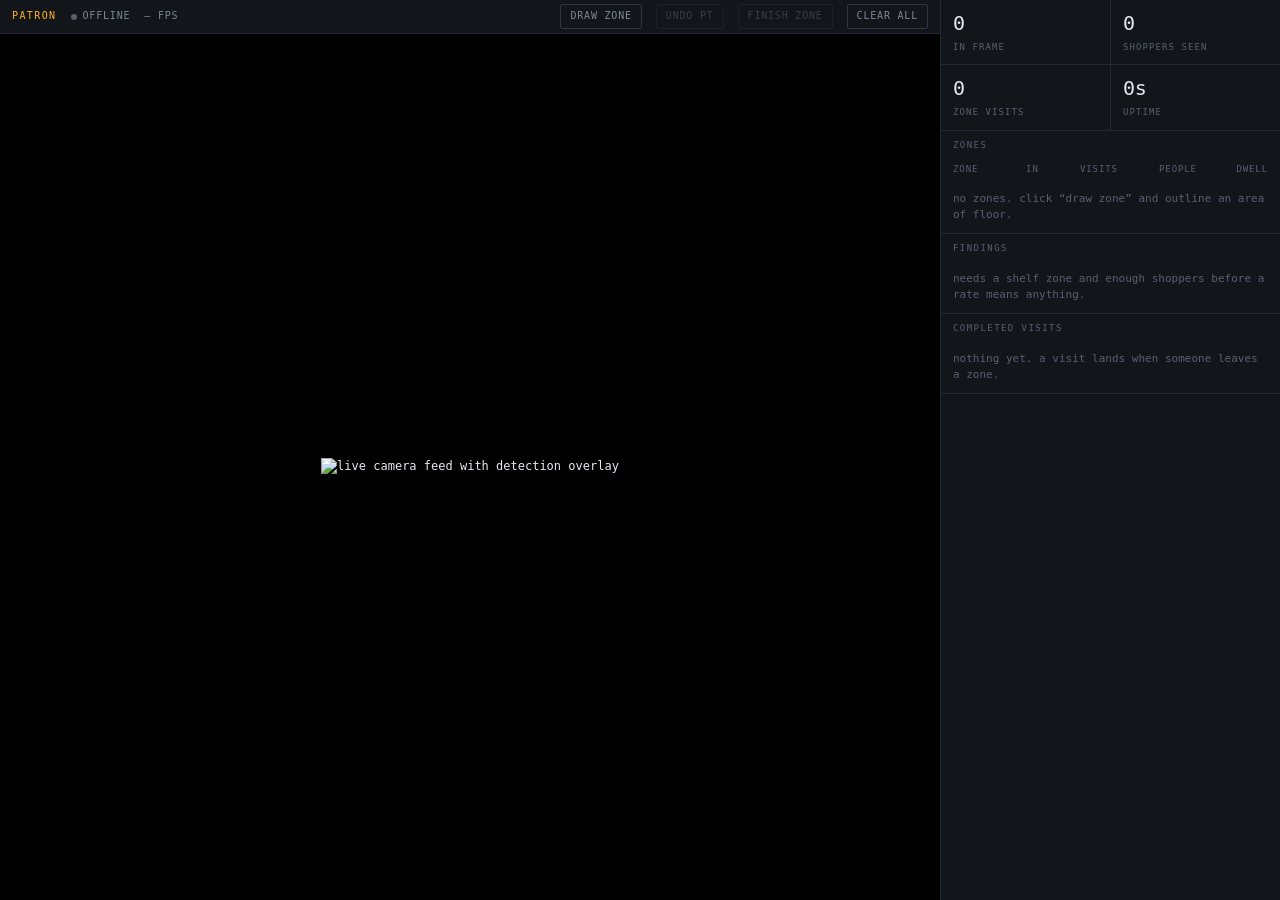
==== src/openv/web/static/index.html @ b13065eb "Rename the project to OpenV and release it under MIT The package, CLI and docs all move from patron " ====
<!doctype html>
<html lang="en">
<head>
<meta charset="utf-8">
<meta name="viewport" content="width=device-width,initial-scale=1">
<title>patron · live</title>
<style>
  :root{
    --bg:#0b0d10; --panel:#12151a; --line:#232833; --line2:#2f3644;
    --fg:#e6e9ef; --dim:#7d8797; --dimmer:#59616f;
    --accent:#ffb020; --cyan:#3fd8e0; --good:#4ade80;
  }
  *{box-sizing:border-box}
  html,body{height:100%}
  body{
    margin:0; background:var(--bg); color:var(--fg);
    font:12px/1.45 ui-monospace,SFMono-Regular,Menlo,Consolas,monospace;
    -webkit-font-smoothing:antialiased;
  }
  .app{display:grid; grid-template-columns:minmax(0,1fr) 340px; height:100vh}
  @media (max-width:900px){ .app{grid-template-columns:1fr; height:auto} }

  /* ---- stage ---- */
  .stage{position:relative; display:flex; flex-direction:column; min-width:0; background:#000}
  .bar{
    display:flex; align-items:center; gap:14px; padding:0 12px; height:34px;
    background:var(--panel); border-bottom:1px solid var(--line); flex:none;
  }
  .brand{color:var(--accent); letter-spacing:.14em; text-transform:uppercase; font-size:10px}
  .bar .sp{flex:1}
  .pill{
    display:inline-flex; align-items:center; gap:6px; color:var(--dim);
    font-size:10px; letter-spacing:.08em; text-transform:uppercase;
  }
  .dot{width:6px;height:6px;border-radius:50%;background:var(--dimmer)}
  .dot.on{background:var(--good); box-shadow:0 0 8px var(--good)}
  button{
    font:inherit; font-size:10px; letter-spacing:.08em; text-transform:uppercase;
    background:transparent; color:var(--dim); border:1px solid var(--line2);
    padding:4px 9px; cursor:pointer; border-radius:2px;
  }
  button:hover{color:var(--fg); border-color:var(--dim)}
  button.on{color:#0b0d10; background:var(--accent); border-color:var(--accent)}
  button:disabled{opacity:.35; cursor:not-allowed}

  /* The feed sizes itself against .view, which has a definite height from
     flex:1 inside a 100vh column. An intermediate auto-height wrapper would make
     the image's max-height:100% cyclic and collapse it to a pixel. */
  .view{position:relative; flex:1; display:flex; align-items:center; justify-content:center; overflow:hidden; min-height:0}
  #feed{display:block; max-width:100%; max-height:100%; object-fit:contain}
  /* Positioned and sized in px by fitCanvas() to match the letterboxed image. */
  #draw{position:absolute; cursor:crosshair; display:none}
  .drawing #draw{display:block}
  .hint{
    position:absolute; left:50%; top:12px; transform:translateX(-50%);
    background:rgba(11,13,16,.9); border:1px solid var(--line2); color:var(--dim);
    padding:5px 10px; font-size:10px; letter-spacing:.06em; border-radius:2px; display:none;
  }
  .drawing .hint{display:block}

  /* ---- rail ---- */
  .rail{
    background:var(--panel); border-left:1px solid var(--line);
    display:flex; flex-direction:column; min-height:0; overflow-y:auto;
  }
  .sec{border-bottom:1px solid var(--line)}
  .sec > h2{
    margin:0; padding:8px 12px 6px; font-size:9px; font-weight:500;
    letter-spacing:.16em; text-transform:uppercase; color:var(--dimmer);
  }
  .kpis{display:grid; grid-template-columns:1fr 1fr; gap:1px; background:var(--line)}
  .kpi{background:var(--panel); padding:9px 12px}
  .kpi b{display:block; font-size:20px; font-weight:500; letter-spacing:-.02em}
  .kpi span{font-size:9px; letter-spacing:.12em; text-transform:uppercase; color:var(--dimmer)}

  table{width:100%; border-collapse:collapse}
  th,td{padding:5px 12px; text-align:right; font-weight:400}
  th{font-size:9px; letter-spacing:.1em; text-transform:uppercase; color:var(--dimmer)}
  th:first-child,td:first-child{text-align:left}
  tbody tr{border-top:1px solid var(--line)}
  td.z{color:var(--fg)}
  td.in{color:var(--cyan)}
  .swatch{display:inline-block;width:7px;height:7px;margin-right:6px;border-radius:1px;vertical-align:middle}

  .feed{max-height:230px; overflow-y:auto}
  .ev{display:flex; gap:8px; padding:4px 12px; border-top:1px solid var(--line); color:var(--dim)}
  .ev b{color:var(--fg); font-weight:400}
  .ev .d{margin-left:auto; color:var(--accent)}
  .empty{padding:10px 12px; color:var(--dimmer); font-size:11px}
  .err{padding:8px 12px; color:#ff6b6b; font-size:11px; border-top:1px solid var(--line)}

  .find{padding:7px 12px; border-top:1px solid var(--line); display:flex; gap:8px}
  .find .sev{
    flex:none; width:20px; text-align:center; font-weight:600;
    letter-spacing:-.05em; padding-top:1px;
  }
  .find .body{min-width:0}
  .find .txt{color:var(--fg)}
  .find .fun{color:var(--dimmer); margin-top:2px}
  .sev-high{color:#ff6b6b}
  .sev-medium{color:var(--accent)}
  .sev-low{color:var(--dimmer)}
  .sev-none{color:var(--dimmer)}
</style>
</head>
<body>
<div class="app" id="app">
  <div class="stage">
    <div class="bar">
      <span class="brand">patron</span>
      <span class="pill"><i class="dot" id="live"></i><span id="livetxt">connecting</span></span>
      <span class="pill" id="fps">— fps</span>
      <span class="sp"></span>
      <button id="drawBtn">draw zone</button>
      <button id="undoBtn" disabled>undo pt</button>
      <button id="doneBtn" disabled>finish zone</button>
      <button id="clearBtn">clear all</button>
    </div>
    <div class="view">
      <img id="feed" src="/stream" alt="live camera feed with detection overlay">
      <canvas id="draw"></canvas>
      <div class="hint">click to place points · at least 3 · then finish zone</div>
    </div>
  </div>

  <aside class="rail">
    <section class="sec" id="floorSec" style="display:none">
      <h2>floor plan</h2>
      <canvas id="floorCv" width="320" height="320"></canvas>
      <div class="empty" id="floorNote"></div>
    </section>

    <section class="sec">
      <div class="kpis">
        <div class="kpi"><b id="pnow">0</b><span>in frame</span></div>
        <div class="kpi"><b id="ptot">0</b><span>shoppers seen</span></div>
        <div class="kpi"><b id="vtot">0</b><span>zone visits</span></div>
        <div class="kpi"><b id="up">0s</b><span>uptime</span></div>
      </div>
    </section>

    <section class="sec">
      <h2>zones</h2>
      <table>
        <thead><tr><th>zone</th><th>in</th><th>visits</th><th>people</th><th>dwell</th></tr></thead>
        <tbody id="ztb"></tbody>
      </table>
      <div class="empty" id="zempty">no zones. click “draw zone” and outline an area of floor.</div>
    </section>

    <section class="sec">
      <h2>findings</h2>
      <div id="findings"></div>
      <div class="empty" id="findempty">
        needs a shelf zone and enough shoppers before a rate means anything.
      </div>
    </section>

    <section class="sec">
      <h2>completed visits</h2>
      <div class="feed" id="feedList"></div>
      <div class="empty" id="fempty">nothing yet. a visit lands when someone leaves a zone.</div>
    </section>

    <div class="err" id="err" style="display:none"></div>
  </aside>
</div>

<script>
const COLORS = ['#ffb020','#3fd8e0','#ff6bd6','#4ade80','#c8c832','#9b6bff'];
const img  = document.getElementById('feed');
const cv   = document.getElementById('draw');
const ctx  = cv.getContext('2d');
const app  = document.getElementById('app');

let source = {w:1280, h:960};
let zones  = [];
let pts    = [];
let drawing = false;

/* ---------- geometry ---------- */
// The feed element is letterboxed by CSS, so canvas pixels and source pixels
// differ. Zones are stored in SOURCE coordinates so they survive a resize.
function fitCanvas(){
  const r = img.getBoundingClientRect();
  if (r.width < 2 || r.height < 2) return;   // stream not decoded yet
  const p = img.parentElement.getBoundingClientRect();
  // object-fit:contain letterboxes the image inside its box, so the canvas is
  // pinned to the image's actual painted rect rather than stretched over .view.
  cv.style.left   = (r.left - p.left) + 'px';
  cv.style.top    = (r.top  - p.top)  + 'px';
  cv.style.width  = r.width  + 'px';
  cv.style.height = r.height + 'px';
  cv.width  = Math.round(r.width);
  cv.height = Math.round(r.height);
  redraw();
}
const toSource  = (x,y) => [x * source.w / cv.width, y * source.h / cv.height];
const toCanvas  = (x,y) => [x * cv.width / source.w, y * cv.height / source.h];

function redraw(){
  ctx.clearRect(0,0,cv.width,cv.height);

  zones.forEach((z,i) => {
    const c = COLORS[i % COLORS.length];
    ctx.beginPath();
    z.polygon.forEach(([x,y],k) => {
      const [cx,cy] = toCanvas(x,y);
      k ? ctx.lineTo(cx,cy) : ctx.moveTo(cx,cy);
    });
    ctx.closePath();
    ctx.fillStyle = c + '22'; ctx.fill();
    ctx.strokeStyle = c; ctx.lineWidth = 1.5; ctx.stroke();
  });

  if (pts.length){
    ctx.beginPath();
    pts.forEach(([x,y],k) => {
      const [cx,cy] = toCanvas(x,y);
      k ? ctx.lineTo(cx,cy) : ctx.moveTo(cx,cy);
    });
    ctx.strokeStyle = '#fff'; ctx.lineWidth = 1.5; ctx.stroke();
    pts.forEach(([x,y]) => {
      const [cx,cy] = toCanvas(x,y);
      ctx.beginPath(); ctx.arc(cx,cy,3.5,0,7); ctx.fillStyle = '#fff'; ctx.fill();
    });
  }
}

cv.addEventListener('click', e => {
  const r = cv.getBoundingClientRect();
  pts.push(toSource(e.clientX - r.left, e.clientY - r.top));
  document.getElementById('undoBtn').disabled = false;
  document.getElementById('doneBtn').disabled = pts.length < 3;
  redraw();
});

/* ---------- toolbar ---------- */
const drawBtn = document.getElementById('drawBtn');
drawBtn.onclick = () => {
  drawing = !drawing;
  app.classList.toggle('drawing', drawing);
  drawBtn.classList.toggle('on', drawing);
  drawBtn.textContent = drawing ? 'drawing…' : 'draw zone';
  if (drawing) fitCanvas();
};
document.getElementById('undoBtn').onclick = () => {
  pts.pop();
  document.getElementById('undoBtn').disabled = !pts.length;
  document.getElementById('doneBtn').disabled = pts.length < 3;
  redraw();
};
document.getElementById('doneBtn').onclick = async () => {
  if (pts.length < 3) return;
  const name = (prompt('zone name (e.g. endcap, doorway, aisle):') || '').trim();
  if (!name) return;
  if (zones.some(z => z.name === name)) { alert('that name is taken'); return; }
  // Nothing about the polygon says whether it is a shelf face or a patch of
  // floor, so it has to be asked. Getting it wrong is silent: the zone just
  // reports nothing.
  const kind = confirm(
    'Is this a shelf zone?\n\n' +
    'OK      shelf, tested against wrists, produces reaches (needs --pose)\n' +
    'Cancel  floor, tested against foot points, produces visits'
  ) ? 'shelf' : 'floor';
  zones.push({name, kind, polygon: pts.slice()});
  pts = [];
  document.getElementById('undoBtn').disabled = true;
  document.getElementById('doneBtn').disabled = true;
  await save();
  redraw();
};
document.getElementById('clearBtn').onclick = async () => {
  if (!zones.length && !pts.length) return;
  if (!confirm('remove all zones and reset the counts?')) return;
  zones = []; pts = [];
  await save();
  redraw();
};

async function save(){
  const r = await fetch('/api/zones', {
    method:'POST', headers:{'Content-Type':'application/json'},
    body: JSON.stringify({zones})
  });
  const j = await r.json();
  if (!j.ok) showErr(j.error || 'could not save zones');
}
function showErr(msg){
  const el = document.getElementById('err');
  el.style.display = msg ? 'block' : 'none';
  el.textContent = msg || '';
}

/* ---------- polling ---------- */
async function loadZones(){
  const j = await (await fetch('/api/zones')).json();
  source = {w: j.width, h: j.height};
  zones = j.zones.map(z => ({name:z.name, kind:z.kind, polygon:z.polygon}));
  fitCanvas();
}

function fmtUp(s){
  if (s < 60) return s + 's';
  const m = Math.floor(s/60);
  return m < 60 ? m + 'm ' + (s%60) + 's' : Math.floor(m/60) + 'h ' + (m%60) + 'm';
}

async function tick(){
  try {
    const s = await (await fetch('/api/stats')).json();

    document.getElementById('live').classList.toggle('on', s.running && !s.error);
    document.getElementById('livetxt').textContent = s.error ? 'error' : (s.running ? 'live' : 'stopped');
    document.getElementById('fps').textContent = s.fps + ' fps';
    document.getElementById('pnow').textContent = s.people_now;
    document.getElementById('ptot').textContent = s.shoppers_total;
    document.getElementById('up').textContent   = fmtUp(s.uptime_s);
    document.getElementById('vtot').textContent = s.zones.reduce((a,z)=>a+z.visits,0);
    showErr(s.error);

    const tb = document.getElementById('ztb');
    tb.innerHTML = s.zones.map((z,i) => {
      const c = COLORS[i % COLORS.length];
      return `<tr>
        <td class="z"><i class="swatch" style="background:${c}"></i>${z.name}</td>
        <td class="in">${z.inside}</td><td>${z.visits}</td>
        <td>${z.shoppers}</td><td>${z.mean_dwell}s</td></tr>`;
    }).join('');
    document.getElementById('zempty').style.display = s.zones.length ? 'none' : 'block';

    const MARK = {high:'!!', medium:'!', low:'', none:'?'};
    document.getElementById('findings').innerHTML = (s.findings || []).map(f =>
      `<div class="find">
         <span class="sev sev-${f.severity}">${MARK[f.severity] ?? ''}</span>
         <span class="body">
           <span class="txt">${f.headline}</span>
           <span class="fun">passed ${f.passed} &rarr; stopped ${f.stopped} &rarr; reached ${f.reached}</span>
         </span>
       </div>`
    ).join('');
    document.getElementById('findempty').style.display =
      (s.findings || []).length ? 'none' : 'block';

    document.getElementById('feedList').innerHTML = s.recent.map(v =>
      `<div class="ev"><b>#${v.track_id}</b><span>${v.zone}</span>` +
      `<span class="d">${v.kind === 'reach' ? 'reach ' : ''}${v.dwell}s</span></div>`
    ).join('');
    document.getElementById('fempty').style.display = s.recent.length ? 'none' : 'block';
  } catch (e) {
    document.getElementById('live').classList.remove('on');
    document.getElementById('livetxt').textContent = 'offline';
  }
}

/* ---------- floor plan ---------- */
/* Positions arrive in store floor coordinates, not pixels, which is what will
   eventually let several cameras draw into one of these. */
const floorCv = document.getElementById('floorCv');
const floorCtx = floorCv.getContext('2d');
let floorOff = false;

function floorToCanvas(extent, x, y){
  const [minX, minY, maxX, maxY] = extent;
  return [
    (x - minX) / (maxX - minX) * floorCv.width,
    // y flipped, so the plan reads the way a floor plan does.
    (maxY - y) / (maxY - minY) * floorCv.height,
  ];
}

function drawFloor(f){
  const ctx = floorCtx, W = floorCv.width, H = floorCv.height;
  ctx.clearRect(0, 0, W, H);
  ctx.fillStyle = '#15151a';
  ctx.fillRect(0, 0, W, H);

  const [minX, minY, maxX, maxY] = f.extent;

  // Grid in real units, so distance on the plan is readable by eye.
  ctx.strokeStyle = '#2a2a33';
  ctx.lineWidth = 1;
  for (let x = Math.ceil(minX); x <= maxX; x++){
    const [cx] = floorToCanvas(f.extent, x, 0);
    ctx.beginPath(); ctx.moveTo(cx, 0); ctx.lineTo(cx, H); ctx.stroke();
  }
  for (let y = Math.ceil(minY); y <= maxY; y++){
    const [, cy] = floorToCanvas(f.extent, 0, y);
    ctx.beginPath(); ctx.moveTo(0, cy); ctx.lineTo(W, cy); ctx.stroke();
  }

  ctx.strokeStyle = '#4a6b8a';
  ctx.lineWidth = 1.5;
  for (const t of f.trails){
    ctx.beginPath();
    t.points.forEach(([x, y], i) => {
      const [cx, cy] = floorToCanvas(f.extent, x, y);
      i ? ctx.lineTo(cx, cy) : ctx.moveTo(cx, cy);
    });
    ctx.stroke();
  }

  for (const p of f.positions){
    const [cx, cy] = floorToCanvas(f.extent, p.x, p.y);
    ctx.beginPath(); ctx.arc(cx, cy, 4.5, 0, 7);
    ctx.fillStyle = '#ffc400'; ctx.fill();
    ctx.strokeStyle = '#111'; ctx.lineWidth = 1; ctx.stroke();
  }
}

async function floorTick(){
  if (floorOff) return;
  try {
    const f = await (await fetch('/api/floor')).json();
    if (!f.enabled){
      // No calibration on this camera. Stop asking rather than poll forever.
      floorOff = true;
      return;
    }
    document.getElementById('floorSec').style.display = 'block';
    drawFloor(f);
    const note = document.getElementById('floorNote');
    note.textContent = f.verified
      ? `${f.positions.length} on floor · grid 1${f.units}`
      : `${f.positions.length} on floor · grid 1${f.units} · calibration unverified, only 4 points`;
    note.style.display = 'block';
  } catch (e) { /* the next tick retries */ }
}

// An MJPEG stream never fires a reliable `load` event, so sizing the canvas off
// that leaves it at 1x0 and existing zones render invisibly. Observing the element
// covers first layout, first decoded frame, and window resizes in one path.
new ResizeObserver(fitCanvas).observe(img);
loadZones();
setInterval(tick, 700);
tick();
setInterval(floorTick, 700);
floorTick();
</script>
</body>
</html>
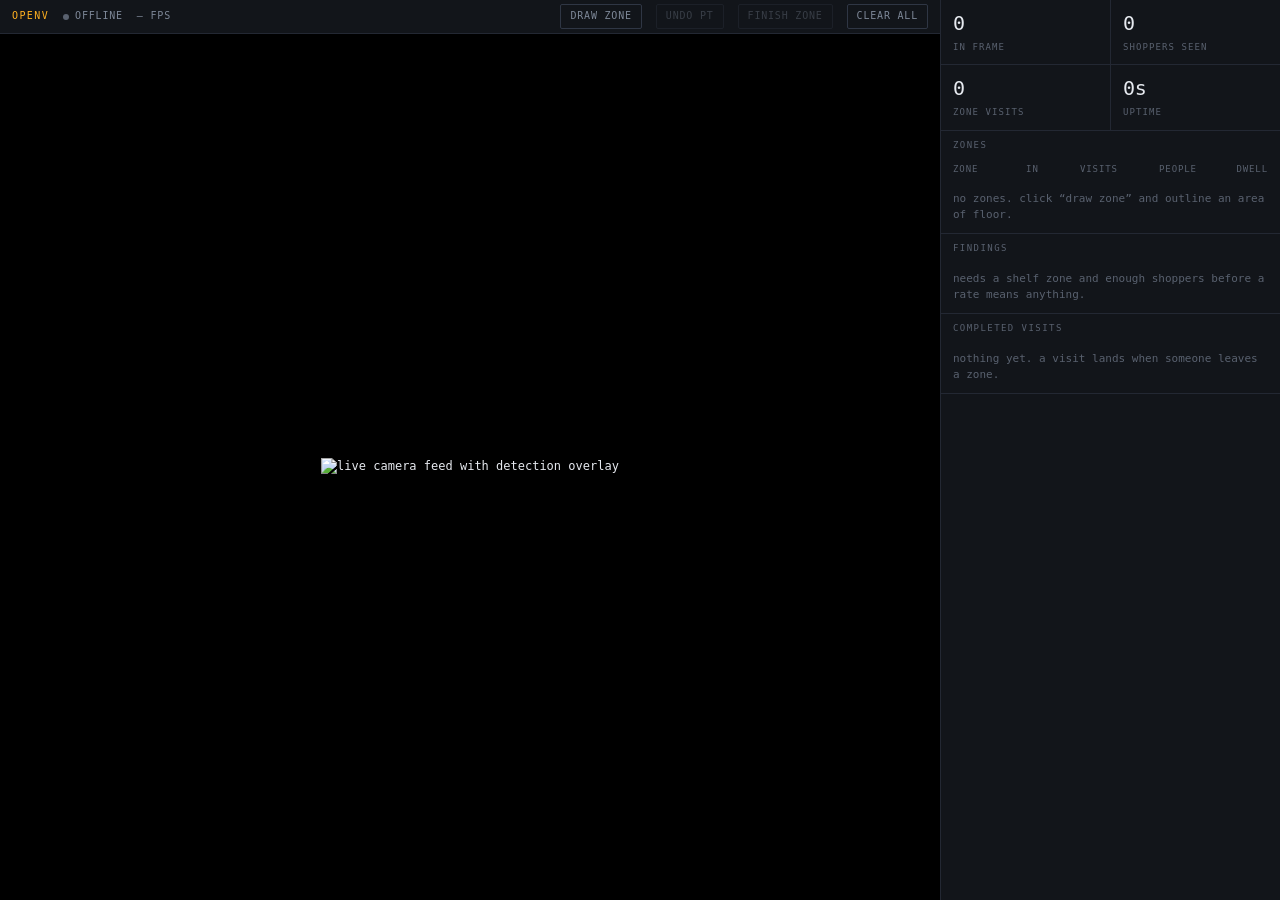
==== commit d643c325: "Join zone measurements to the store map, and export what a brand can be told OpenV measured zones an" ====
--- a/src/openv/web/static/index.html
+++ b/src/openv/web/static/index.html
@@ -3,7 +3,7 @@
 <head>
 <meta charset="utf-8">
 <meta name="viewport" content="width=device-width,initial-scale=1">
-<title>patron · live</title>
+<title>openv · live</title>
 <style>
   :root{
     --bg:#0b0d10; --panel:#12151a; --line:#232833; --line2:#2f3644;
@@ -107,7 +107,7 @@
 <div class="app" id="app">
   <div class="stage">
     <div class="bar">
-      <span class="brand">patron</span>
+      <span class="brand">openv</span>
       <span class="pill"><i class="dot" id="live"></i><span id="livetxt">connecting</span></span>
       <span class="pill" id="fps">— fps</span>
       <span class="sp"></span>
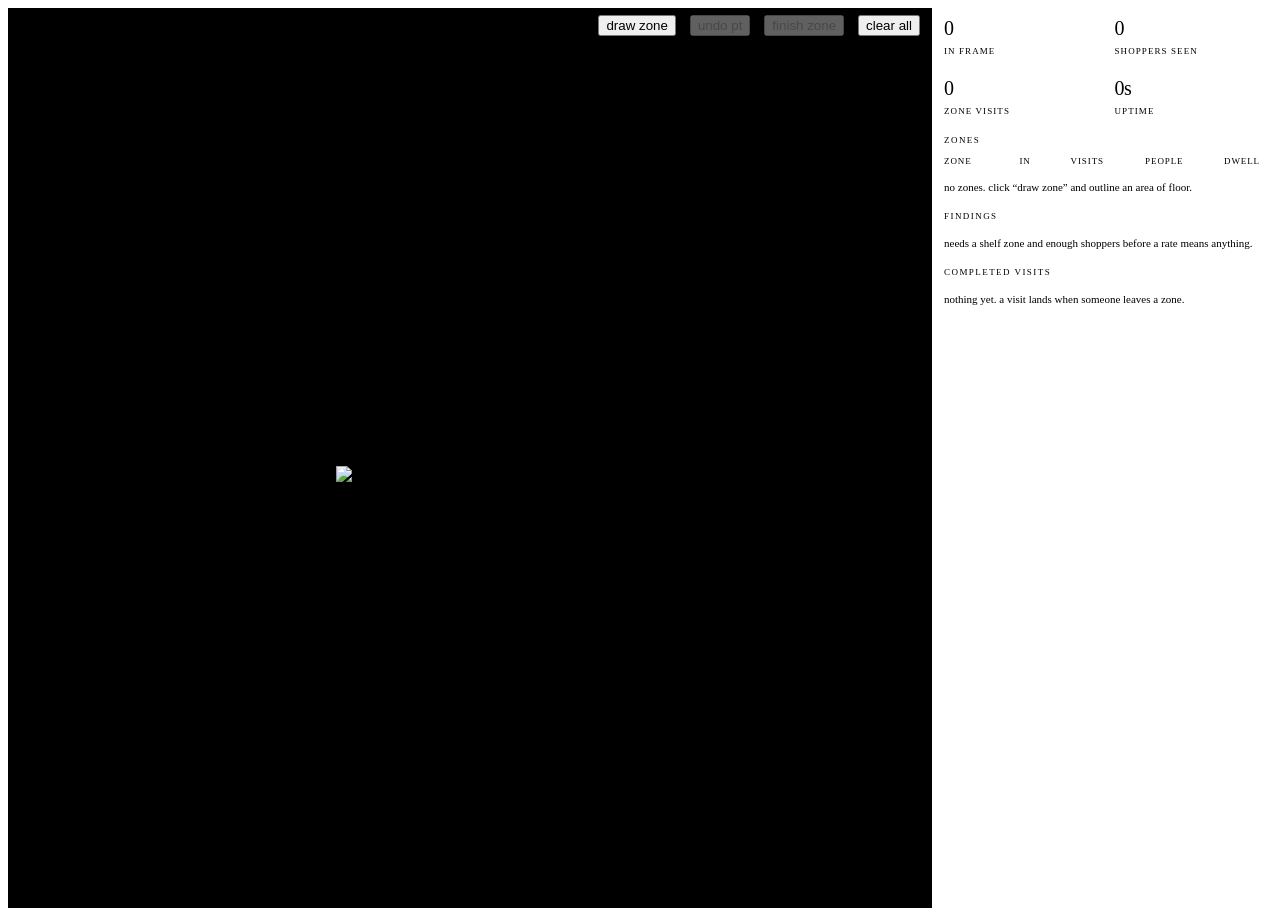
==== commit e6055deb: "Fuse every camera into one floor, and draw the store in 3D Cameras with a floor calibration already " ====
--- a/src/openv/web/static/index.html
+++ b/src/openv/web/static/index.html
@@ -4,19 +4,8 @@
 <meta charset="utf-8">
 <meta name="viewport" content="width=device-width,initial-scale=1">
 <title>openv · live</title>
+<!--THEME-->
 <style>
-  :root{
-    --bg:#0b0d10; --panel:#12151a; --line:#232833; --line2:#2f3644;
-    --fg:#e6e9ef; --dim:#7d8797; --dimmer:#59616f;
-    --accent:#ffb020; --cyan:#3fd8e0; --good:#4ade80;
-  }
-  *{box-sizing:border-box}
-  html,body{height:100%}
-  body{
-    margin:0; background:var(--bg); color:var(--fg);
-    font:12px/1.45 ui-monospace,SFMono-Regular,Menlo,Consolas,monospace;
-    -webkit-font-smoothing:antialiased;
-  }
   .app{display:grid; grid-template-columns:minmax(0,1fr) 340px; height:100vh}
   @media (max-width:900px){ .app{grid-template-columns:1fr; height:auto} }
 
@@ -26,23 +15,13 @@
     display:flex; align-items:center; gap:14px; padding:0 12px; height:34px;
     background:var(--panel); border-bottom:1px solid var(--line); flex:none;
   }
-  .brand{color:var(--accent); letter-spacing:.14em; text-transform:uppercase; font-size:10px}
   .bar .sp{flex:1}
   .pill{
     display:inline-flex; align-items:center; gap:6px; color:var(--dim);
     font-size:10px; letter-spacing:.08em; text-transform:uppercase;
   }
-  .dot{width:6px;height:6px;border-radius:50%;background:var(--dimmer)}
+  .dot{width:6px;height:6px;background:var(--dimmer)}
   .dot.on{background:var(--good); box-shadow:0 0 8px var(--good)}
-  button{
-    font:inherit; font-size:10px; letter-spacing:.08em; text-transform:uppercase;
-    background:transparent; color:var(--dim); border:1px solid var(--line2);
-    padding:4px 9px; cursor:pointer; border-radius:2px;
-  }
-  button:hover{color:var(--fg); border-color:var(--dim)}
-  button.on{color:#0b0d10; background:var(--accent); border-color:var(--accent)}
-  button:disabled{opacity:.35; cursor:not-allowed}
-
   /* The feed sizes itself against .view, which has a definite height from
      flex:1 inside a 100vh column. An intermediate auto-height wrapper would make
      the image's max-height:100% cyclic and collapse it to a pixel. */
@@ -53,8 +32,8 @@
   .drawing #draw{display:block}
   .hint{
     position:absolute; left:50%; top:12px; transform:translateX(-50%);
-    background:rgba(11,13,16,.9); border:1px solid var(--line2); color:var(--dim);
-    padding:5px 10px; font-size:10px; letter-spacing:.06em; border-radius:2px; display:none;
+    background:rgba(7,9,11,.9); border:1px solid var(--line2); color:var(--dim);
+    padding:5px 10px; font-size:10px; letter-spacing:.06em; display:none;
   }
   .drawing .hint{display:block}
 
@@ -85,9 +64,9 @@
   .feed{max-height:230px; overflow-y:auto}
   .ev{display:flex; gap:8px; padding:4px 12px; border-top:1px solid var(--line); color:var(--dim)}
   .ev b{color:var(--fg); font-weight:400}
-  .ev .d{margin-left:auto; color:var(--accent)}
+  .ev .d{margin-left:auto; color:var(--fg)}
   .empty{padding:10px 12px; color:var(--dimmer); font-size:11px}
-  .err{padding:8px 12px; color:#ff6b6b; font-size:11px; border-top:1px solid var(--line)}
+  .err{padding:8px 12px; color:var(--high); font-size:11px; border-top:1px solid var(--line)}
 
   .find{padding:7px 12px; border-top:1px solid var(--line); display:flex; gap:8px}
   .find .sev{
@@ -96,11 +75,14 @@
   }
   .find .body{min-width:0}
   .find .txt{color:var(--fg)}
+  .find .txt,.find .fun{display:block}
   .find .fun{color:var(--dimmer); margin-top:2px}
-  .sev-high{color:#ff6b6b}
-  .sev-medium{color:var(--accent)}
-  .sev-low{color:var(--dimmer)}
-  .sev-none{color:var(--dimmer)}
+  /* The 3D map shares the stage with the camera feed and replaces it when on. */
+  #map3d{position:absolute; inset:0; width:100%; height:100%; display:none;
+         cursor:grab; touch-action:none;
+         background:radial-gradient(ellipse at 50% 38%, #0d1218 0%, var(--bg) 70%)}
+  .mapping #map3d{display:block}
+  .mapping #feed{visibility:hidden}
 </style>
 </head>
 <body>
@@ -111,6 +93,7 @@
       <span class="pill"><i class="dot" id="live"></i><span id="livetxt">connecting</span></span>
       <span class="pill" id="fps">— fps</span>
       <span class="sp"></span>
+      <button id="mapBtn" class="ghost" style="display:none">3d map</button>
       <button id="drawBtn">draw zone</button>
       <button id="undoBtn" disabled>undo pt</button>
       <button id="doneBtn" disabled>finish zone</button>
@@ -119,6 +102,7 @@
     <div class="view">
       <img id="feed" src="/stream" alt="live camera feed with detection overlay">
       <canvas id="draw"></canvas>
+      <canvas id="map3d"></canvas>
       <div class="hint">click to place points · at least 3 · then finish zone</div>
     </div>
   </div>
@@ -166,8 +150,9 @@
   </aside>
 </div>
 
+<script src="/static/map3d.js"></script>
 <script>
-const COLORS = ['#ffb020','#3fd8e0','#ff6bd6','#4ade80','#c8c832','#9b6bff'];
+const COLORS = ['#6fd6ff','#b48cff','#ffd166','#5eead4','#ff8fab','#a3e635'];
 const img  = document.getElementById('feed');
 const cv   = document.getElementById('draw');
 const ctx  = cv.getContext('2d');
@@ -329,6 +314,7 @@
     }).join('');
     document.getElementById('zempty').style.display = s.zones.length ? 'none' : 'block';
 
+    lastFindings = s.findings || [];
     const MARK = {high:'!!', medium:'!', low:'', none:'?'};
     document.getElementById('findings').innerHTML = (s.findings || []).map(f =>
       `<div class="find">
@@ -372,13 +358,13 @@
 function drawFloor(f){
   const ctx = floorCtx, W = floorCv.width, H = floorCv.height;
   ctx.clearRect(0, 0, W, H);
-  ctx.fillStyle = '#15151a';
+  ctx.fillStyle = '#0c0f13';
   ctx.fillRect(0, 0, W, H);
 
   const [minX, minY, maxX, maxY] = f.extent;
 
   // Grid in real units, so distance on the plan is readable by eye.
-  ctx.strokeStyle = '#2a2a33';
+  ctx.strokeStyle = '#1a2028';
   ctx.lineWidth = 1;
   for (let x = Math.ceil(minX); x <= maxX; x++){
     const [cx] = floorToCanvas(f.extent, x, 0);
@@ -389,7 +375,7 @@
     ctx.beginPath(); ctx.moveTo(0, cy); ctx.lineTo(W, cy); ctx.stroke();
   }
 
-  ctx.strokeStyle = '#4a6b8a';
+  ctx.strokeStyle = 'rgba(111,214,255,.45)';
   ctx.lineWidth = 1.5;
   for (const t of f.trails){
     ctx.beginPath();
@@ -403,8 +389,42 @@
   for (const p of f.positions){
     const [cx, cy] = floorToCanvas(f.extent, p.x, p.y);
     ctx.beginPath(); ctx.arc(cx, cy, 4.5, 0, 7);
-    ctx.fillStyle = '#ffc400'; ctx.fill();
-    ctx.strokeStyle = '#111'; ctx.lineWidth = 1; ctx.stroke();
+    ctx.fillStyle = '#6fd6ff'; ctx.fill();
+    ctx.strokeStyle = '#07090b'; ctx.lineWidth = 1; ctx.stroke();
+  }
+}
+
+/* ---------- 3D map ---------- */
+/* The same floor positions, standing in the store. Needs a floor calibration;
+   a store map adds the fixtures. One camera here: `openv map3d --live` is the
+   view that joins several. */
+let map3d = null, mapScene = null, lastFindings = [];
+const mapBtn = document.getElementById('mapBtn');
+
+async function loadScene(){
+  try {
+    const scene = await (await fetch('/api/scene')).json();
+    if (!scene.enabled) return;
+    mapScene = scene;
+    mapBtn.style.display = '';
+  } catch (e) { /* no scene, no button */ }
+}
+mapBtn.onclick = () => {
+  const on = !app.classList.contains('mapping');
+  app.classList.toggle('mapping', on);
+  mapBtn.classList.toggle('on', on);
+  if (on && !map3d) map3d = new StoreMap3D(document.getElementById('map3d'), mapScene);
+  if (on) map3d.resize();
+};
+function paintFixtures(findings){
+  // Fixture colour follows the live findings, so the block and the panel
+  // beside it never disagree.
+  if (!mapScene) return;
+  const byZone = Object.fromEntries(findings.map(f => [f.zone, f]));
+  for (const fx of mapScene.fixtures){
+    const f = byZone[fx.zone];
+    fx.severity = f ? f.severity : 'none';
+    fx.readout = f ? `${f.reached} / ${f.passed} REACHED` : 'WATCHING';
   }
 }
 
@@ -419,6 +439,13 @@
     }
     document.getElementById('floorSec').style.display = 'block';
     drawFloor(f);
+    if (map3d && app.classList.contains('mapping')){
+      paintFixtures(lastFindings);
+      map3d.setLive(
+        f.positions.map(p => ({id:p.track_id, tag:'#' + p.track_id, x:p.x, y:p.y, cameras:1})),
+        performance.now() / 1000
+      );
+    }
     const note = document.getElementById('floorNote');
     note.textContent = f.verified
       ? `${f.positions.length} on floor · grid 1${f.units}`
@@ -432,6 +459,7 @@
 // covers first layout, first decoded frame, and window resizes in one path.
 new ResizeObserver(fitCanvas).observe(img);
 loadZones();
+loadScene();
 setInterval(tick, 700);
 tick();
 setInterval(floorTick, 700);
